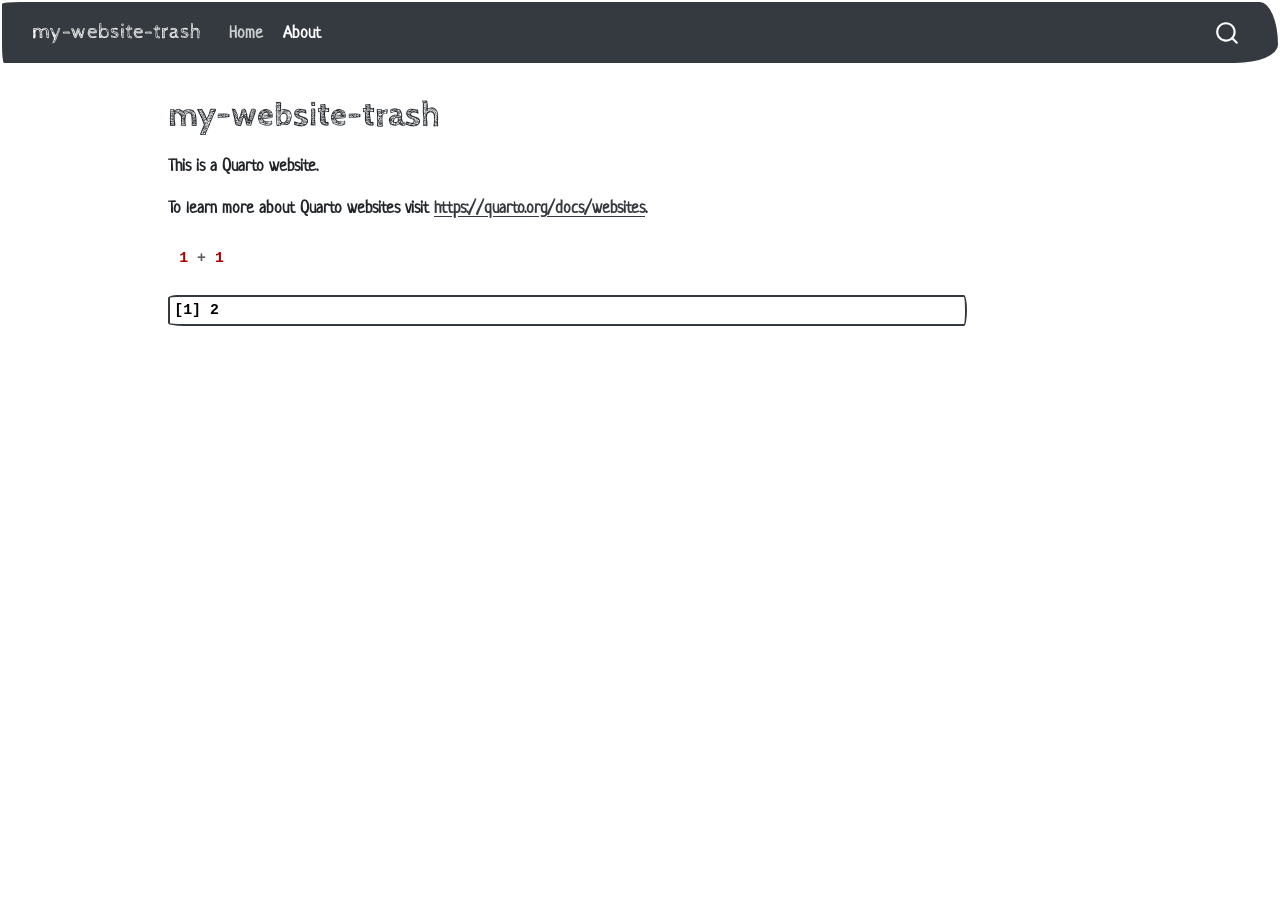
==== docs/index.html @ b5908c7f "theme change" ====
<!DOCTYPE html>
<html xmlns="http://www.w3.org/1999/xhtml" lang="en" xml:lang="en"><head>

<meta charset="utf-8">
<meta name="generator" content="quarto-1.5.57">

<meta name="viewport" content="width=device-width, initial-scale=1.0, user-scalable=yes">


<title>my-website-trash</title>
<style>
code{white-space: pre-wrap;}
span.smallcaps{font-variant: small-caps;}
div.columns{display: flex; gap: min(4vw, 1.5em);}
div.column{flex: auto; overflow-x: auto;}
div.hanging-indent{margin-left: 1.5em; text-indent: -1.5em;}
ul.task-list{list-style: none;}
ul.task-list li input[type="checkbox"] {
  width: 0.8em;
  margin: 0 0.8em 0.2em -1em; /* quarto-specific, see https://github.com/quarto-dev/quarto-cli/issues/4556 */ 
  vertical-align: middle;
}
/* CSS for syntax highlighting */
pre > code.sourceCode { white-space: pre; position: relative; }
pre > code.sourceCode > span { line-height: 1.25; }
pre > code.sourceCode > span:empty { height: 1.2em; }
.sourceCode { overflow: visible; }
code.sourceCode > span { color: inherit; text-decoration: inherit; }
div.sourceCode { margin: 1em 0; }
pre.sourceCode { margin: 0; }
@media screen {
div.sourceCode { overflow: auto; }
}
@media print {
pre > code.sourceCode { white-space: pre-wrap; }
pre > code.sourceCode > span { display: inline-block; text-indent: -5em; padding-left: 5em; }
}
pre.numberSource code
  { counter-reset: source-line 0; }
pre.numberSource code > span
  { position: relative; left: -4em; counter-increment: source-line; }
pre.numberSource code > span > a:first-child::before
  { content: counter(source-line);
    position: relative; left: -1em; text-align: right; vertical-align: baseline;
    border: none; display: inline-block;
    -webkit-touch-callout: none; -webkit-user-select: none;
    -khtml-user-select: none; -moz-user-select: none;
    -ms-user-select: none; user-select: none;
    padding: 0 4px; width: 4em;
  }
pre.numberSource { margin-left: 3em;  padding-left: 4px; }
div.sourceCode
  {   }
@media screen {
pre > code.sourceCode > span > a:first-child::before { text-decoration: underline; }
}
</style>


<script src="site_libs/quarto-nav/quarto-nav.js"></script>
<script src="site_libs/quarto-nav/headroom.min.js"></script>
<script src="site_libs/clipboard/clipboard.min.js"></script>
<script src="site_libs/quarto-search/autocomplete.umd.js"></script>
<script src="site_libs/quarto-search/fuse.min.js"></script>
<script src="site_libs/quarto-search/quarto-search.js"></script>
<meta name="quarto:offset" content="./">
<script src="site_libs/quarto-html/quarto.js"></script>
<script src="site_libs/quarto-html/popper.min.js"></script>
<script src="site_libs/quarto-html/tippy.umd.min.js"></script>
<script src="site_libs/quarto-html/anchor.min.js"></script>
<link href="site_libs/quarto-html/tippy.css" rel="stylesheet">
<link href="site_libs/quarto-html/quarto-syntax-highlighting.css" rel="stylesheet" id="quarto-text-highlighting-styles">
<script src="site_libs/bootstrap/bootstrap.min.js"></script>
<link href="site_libs/bootstrap/bootstrap-icons.css" rel="stylesheet">
<link href="site_libs/bootstrap/bootstrap.min.css" rel="stylesheet" id="quarto-bootstrap" data-mode="light">
<script id="quarto-search-options" type="application/json">{
  "location": "navbar",
  "copy-button": false,
  "collapse-after": 3,
  "panel-placement": "end",
  "type": "overlay",
  "limit": 50,
  "keyboard-shortcut": [
    "f",
    "/",
    "s"
  ],
  "show-item-context": false,
  "language": {
    "search-no-results-text": "No results",
    "search-matching-documents-text": "matching documents",
    "search-copy-link-title": "Copy link to search",
    "search-hide-matches-text": "Hide additional matches",
    "search-more-match-text": "more match in this document",
    "search-more-matches-text": "more matches in this document",
    "search-clear-button-title": "Clear",
    "search-text-placeholder": "",
    "search-detached-cancel-button-title": "Cancel",
    "search-submit-button-title": "Submit",
    "search-label": "Search"
  }
}</script>


<link rel="stylesheet" href="styles.css">
</head>

<body class="nav-fixed">

<div id="quarto-search-results"></div>
  <header id="quarto-header" class="headroom fixed-top">
    <nav class="navbar navbar-expand-lg " data-bs-theme="dark">
      <div class="navbar-container container-fluid">
      <div class="navbar-brand-container mx-auto">
    <a class="navbar-brand" href="./index.html">
    <span class="navbar-title">my-website-trash</span>
    </a>
  </div>
            <div id="quarto-search" class="" title="Search"></div>
          <button class="navbar-toggler" type="button" data-bs-toggle="collapse" data-bs-target="#navbarCollapse" aria-controls="navbarCollapse" role="menu" aria-expanded="false" aria-label="Toggle navigation" onclick="if (window.quartoToggleHeadroom) { window.quartoToggleHeadroom(); }">
  <span class="navbar-toggler-icon"></span>
</button>
          <div class="collapse navbar-collapse" id="navbarCollapse">
            <ul class="navbar-nav navbar-nav-scroll me-auto">
  <li class="nav-item">
    <a class="nav-link active" href="./index.html" aria-current="page"> 
<span class="menu-text">Home</span></a>
  </li>  
  <li class="nav-item">
    <a class="nav-link" href="./about.html"> 
<span class="menu-text">About</span></a>
  </li>  
</ul>
          </div> <!-- /navcollapse -->
            <div class="quarto-navbar-tools">
</div>
      </div> <!-- /container-fluid -->
    </nav>
</header>
<!-- content -->
<div id="quarto-content" class="quarto-container page-columns page-rows-contents page-layout-article page-navbar">
<!-- sidebar -->
<!-- margin-sidebar -->
    <div id="quarto-margin-sidebar" class="sidebar margin-sidebar zindex-bottom">
        
    </div>
<!-- main -->
<main class="content" id="quarto-document-content">

<header id="title-block-header" class="quarto-title-block default">
<div class="quarto-title">
<h1 class="title">my-website-trash</h1>
</div>



<div class="quarto-title-meta">

    
  
    
  </div>
  


</header>


<p>This is a Quarto website.</p>
<p>To learn more about Quarto websites visit <a href="https://quarto.org/docs/websites" class="uri">https://quarto.org/docs/websites</a>.</p>
<div class="cell">
<div class="sourceCode cell-code" id="cb1"><pre class="sourceCode r code-with-copy"><code class="sourceCode r"><span id="cb1-1"><a href="#cb1-1" aria-hidden="true" tabindex="-1"></a><span class="dv">1</span> <span class="sc">+</span> <span class="dv">1</span></span></code><button title="Copy to Clipboard" class="code-copy-button"><i class="bi"></i></button></pre></div>
<div class="cell-output cell-output-stdout">
<pre><code>[1] 2</code></pre>
</div>
</div>



</main> <!-- /main -->
<script id="quarto-html-after-body" type="application/javascript">
window.document.addEventListener("DOMContentLoaded", function (event) {
  const toggleBodyColorMode = (bsSheetEl) => {
    const mode = bsSheetEl.getAttribute("data-mode");
    const bodyEl = window.document.querySelector("body");
    if (mode === "dark") {
      bodyEl.classList.add("quarto-dark");
      bodyEl.classList.remove("quarto-light");
    } else {
      bodyEl.classList.add("quarto-light");
      bodyEl.classList.remove("quarto-dark");
    }
  }
  const toggleBodyColorPrimary = () => {
    const bsSheetEl = window.document.querySelector("link#quarto-bootstrap");
    if (bsSheetEl) {
      toggleBodyColorMode(bsSheetEl);
    }
  }
  toggleBodyColorPrimary();  
  const icon = "";
  const anchorJS = new window.AnchorJS();
  anchorJS.options = {
    placement: 'right',
    icon: icon
  };
  anchorJS.add('.anchored');
  const isCodeAnnotation = (el) => {
    for (const clz of el.classList) {
      if (clz.startsWith('code-annotation-')) {                     
        return true;
      }
    }
    return false;
  }
  const onCopySuccess = function(e) {
    // button target
    const button = e.trigger;
    // don't keep focus
    button.blur();
    // flash "checked"
    button.classList.add('code-copy-button-checked');
    var currentTitle = button.getAttribute("title");
    button.setAttribute("title", "Copied!");
    let tooltip;
    if (window.bootstrap) {
      button.setAttribute("data-bs-toggle", "tooltip");
      button.setAttribute("data-bs-placement", "left");
      button.setAttribute("data-bs-title", "Copied!");
      tooltip = new bootstrap.Tooltip(button, 
        { trigger: "manual", 
          customClass: "code-copy-button-tooltip",
          offset: [0, -8]});
      tooltip.show();    
    }
    setTimeout(function() {
      if (tooltip) {
        tooltip.hide();
        button.removeAttribute("data-bs-title");
        button.removeAttribute("data-bs-toggle");
        button.removeAttribute("data-bs-placement");
      }
      button.setAttribute("title", currentTitle);
      button.classList.remove('code-copy-button-checked');
    }, 1000);
    // clear code selection
    e.clearSelection();
  }
  const getTextToCopy = function(trigger) {
      const codeEl = trigger.previousElementSibling.cloneNode(true);
      for (const childEl of codeEl.children) {
        if (isCodeAnnotation(childEl)) {
          childEl.remove();
        }
      }
      return codeEl.innerText;
  }
  const clipboard = new window.ClipboardJS('.code-copy-button:not([data-in-quarto-modal])', {
    text: getTextToCopy
  });
  clipboard.on('success', onCopySuccess);
  if (window.document.getElementById('quarto-embedded-source-code-modal')) {
    // For code content inside modals, clipBoardJS needs to be initialized with a container option
    // TODO: Check when it could be a function (https://github.com/zenorocha/clipboard.js/issues/860)
    const clipboardModal = new window.ClipboardJS('.code-copy-button[data-in-quarto-modal]', {
      text: getTextToCopy,
      container: window.document.getElementById('quarto-embedded-source-code-modal')
    });
    clipboardModal.on('success', onCopySuccess);
  }
    var localhostRegex = new RegExp(/^(?:http|https):\/\/localhost\:?[0-9]*\//);
    var mailtoRegex = new RegExp(/^mailto:/);
      var filterRegex = new RegExp('/' + window.location.host + '/');
    var isInternal = (href) => {
        return filterRegex.test(href) || localhostRegex.test(href) || mailtoRegex.test(href);
    }
    // Inspect non-navigation links and adorn them if external
 	var links = window.document.querySelectorAll('a[href]:not(.nav-link):not(.navbar-brand):not(.toc-action):not(.sidebar-link):not(.sidebar-item-toggle):not(.pagination-link):not(.no-external):not([aria-hidden]):not(.dropdown-item):not(.quarto-navigation-tool):not(.about-link)');
    for (var i=0; i<links.length; i++) {
      const link = links[i];
      if (!isInternal(link.href)) {
        // undo the damage that might have been done by quarto-nav.js in the case of
        // links that we want to consider external
        if (link.dataset.originalHref !== undefined) {
          link.href = link.dataset.originalHref;
        }
      }
    }
  function tippyHover(el, contentFn, onTriggerFn, onUntriggerFn) {
    const config = {
      allowHTML: true,
      maxWidth: 500,
      delay: 100,
      arrow: false,
      appendTo: function(el) {
          return el.parentElement;
      },
      interactive: true,
      interactiveBorder: 10,
      theme: 'quarto',
      placement: 'bottom-start',
    };
    if (contentFn) {
      config.content = contentFn;
    }
    if (onTriggerFn) {
      config.onTrigger = onTriggerFn;
    }
    if (onUntriggerFn) {
      config.onUntrigger = onUntriggerFn;
    }
    window.tippy(el, config); 
  }
  const noterefs = window.document.querySelectorAll('a[role="doc-noteref"]');
  for (var i=0; i<noterefs.length; i++) {
    const ref = noterefs[i];
    tippyHover(ref, function() {
      // use id or data attribute instead here
      let href = ref.getAttribute('data-footnote-href') || ref.getAttribute('href');
      try { href = new URL(href).hash; } catch {}
      const id = href.replace(/^#\/?/, "");
      const note = window.document.getElementById(id);
      if (note) {
        return note.innerHTML;
      } else {
        return "";
      }
    });
  }
  const xrefs = window.document.querySelectorAll('a.quarto-xref');
  const processXRef = (id, note) => {
    // Strip column container classes
    const stripColumnClz = (el) => {
      el.classList.remove("page-full", "page-columns");
      if (el.children) {
        for (const child of el.children) {
          stripColumnClz(child);
        }
      }
    }
    stripColumnClz(note)
    if (id === null || id.startsWith('sec-')) {
      // Special case sections, only their first couple elements
      const container = document.createElement("div");
      if (note.children && note.children.length > 2) {
        container.appendChild(note.children[0].cloneNode(true));
        for (let i = 1; i < note.children.length; i++) {
          const child = note.children[i];
          if (child.tagName === "P" && child.innerText === "") {
            continue;
          } else {
            container.appendChild(child.cloneNode(true));
            break;
          }
        }
        if (window.Quarto?.typesetMath) {
          window.Quarto.typesetMath(container);
        }
        return container.innerHTML
      } else {
        if (window.Quarto?.typesetMath) {
          window.Quarto.typesetMath(note);
        }
        return note.innerHTML;
      }
    } else {
      // Remove any anchor links if they are present
      const anchorLink = note.querySelector('a.anchorjs-link');
      if (anchorLink) {
        anchorLink.remove();
      }
      if (window.Quarto?.typesetMath) {
        window.Quarto.typesetMath(note);
      }
      // TODO in 1.5, we should make sure this works without a callout special case
      if (note.classList.contains("callout")) {
        return note.outerHTML;
      } else {
        return note.innerHTML;
      }
    }
  }
  for (var i=0; i<xrefs.length; i++) {
    const xref = xrefs[i];
    tippyHover(xref, undefined, function(instance) {
      instance.disable();
      let url = xref.getAttribute('href');
      let hash = undefined; 
      if (url.startsWith('#')) {
        hash = url;
      } else {
        try { hash = new URL(url).hash; } catch {}
      }
      if (hash) {
        const id = hash.replace(/^#\/?/, "");
        const note = window.document.getElementById(id);
        if (note !== null) {
          try {
            const html = processXRef(id, note.cloneNode(true));
            instance.setContent(html);
          } finally {
            instance.enable();
            instance.show();
          }
        } else {
          // See if we can fetch this
          fetch(url.split('#')[0])
          .then(res => res.text())
          .then(html => {
            const parser = new DOMParser();
            const htmlDoc = parser.parseFromString(html, "text/html");
            const note = htmlDoc.getElementById(id);
            if (note !== null) {
              const html = processXRef(id, note);
              instance.setContent(html);
            } 
          }).finally(() => {
            instance.enable();
            instance.show();
          });
        }
      } else {
        // See if we can fetch a full url (with no hash to target)
        // This is a special case and we should probably do some content thinning / targeting
        fetch(url)
        .then(res => res.text())
        .then(html => {
          const parser = new DOMParser();
          const htmlDoc = parser.parseFromString(html, "text/html");
          const note = htmlDoc.querySelector('main.content');
          if (note !== null) {
            // This should only happen for chapter cross references
            // (since there is no id in the URL)
            // remove the first header
            if (note.children.length > 0 && note.children[0].tagName === "HEADER") {
              note.children[0].remove();
            }
            const html = processXRef(null, note);
            instance.setContent(html);
          } 
        }).finally(() => {
          instance.enable();
          instance.show();
        });
      }
    }, function(instance) {
    });
  }
      let selectedAnnoteEl;
      const selectorForAnnotation = ( cell, annotation) => {
        let cellAttr = 'data-code-cell="' + cell + '"';
        let lineAttr = 'data-code-annotation="' +  annotation + '"';
        const selector = 'span[' + cellAttr + '][' + lineAttr + ']';
        return selector;
      }
      const selectCodeLines = (annoteEl) => {
        const doc = window.document;
        const targetCell = annoteEl.getAttribute("data-target-cell");
        const targetAnnotation = annoteEl.getAttribute("data-target-annotation");
        const annoteSpan = window.document.querySelector(selectorForAnnotation(targetCell, targetAnnotation));
        const lines = annoteSpan.getAttribute("data-code-lines").split(",");
        const lineIds = lines.map((line) => {
          return targetCell + "-" + line;
        })
        let top = null;
        let height = null;
        let parent = null;
        if (lineIds.length > 0) {
            //compute the position of the single el (top and bottom and make a div)
            const el = window.document.getElementById(lineIds[0]);
            top = el.offsetTop;
            height = el.offsetHeight;
            parent = el.parentElement.parentElement;
          if (lineIds.length > 1) {
            const lastEl = window.document.getElementById(lineIds[lineIds.length - 1]);
            const bottom = lastEl.offsetTop + lastEl.offsetHeight;
            height = bottom - top;
          }
          if (top !== null && height !== null && parent !== null) {
            // cook up a div (if necessary) and position it 
            let div = window.document.getElementById("code-annotation-line-highlight");
            if (div === null) {
              div = window.document.createElement("div");
              div.setAttribute("id", "code-annotation-line-highlight");
              div.style.position = 'absolute';
              parent.appendChild(div);
            }
            div.style.top = top - 2 + "px";
            div.style.height = height + 4 + "px";
            div.style.left = 0;
            let gutterDiv = window.document.getElementById("code-annotation-line-highlight-gutter");
            if (gutterDiv === null) {
              gutterDiv = window.document.createElement("div");
              gutterDiv.setAttribute("id", "code-annotation-line-highlight-gutter");
              gutterDiv.style.position = 'absolute';
              const codeCell = window.document.getElementById(targetCell);
              const gutter = codeCell.querySelector('.code-annotation-gutter');
              gutter.appendChild(gutterDiv);
            }
            gutterDiv.style.top = top - 2 + "px";
            gutterDiv.style.height = height + 4 + "px";
          }
          selectedAnnoteEl = annoteEl;
        }
      };
      const unselectCodeLines = () => {
        const elementsIds = ["code-annotation-line-highlight", "code-annotation-line-highlight-gutter"];
        elementsIds.forEach((elId) => {
          const div = window.document.getElementById(elId);
          if (div) {
            div.remove();
          }
        });
        selectedAnnoteEl = undefined;
      };
        // Handle positioning of the toggle
    window.addEventListener(
      "resize",
      throttle(() => {
        elRect = undefined;
        if (selectedAnnoteEl) {
          selectCodeLines(selectedAnnoteEl);
        }
      }, 10)
    );
    function throttle(fn, ms) {
    let throttle = false;
    let timer;
      return (...args) => {
        if(!throttle) { // first call gets through
            fn.apply(this, args);
            throttle = true;
        } else { // all the others get throttled
            if(timer) clearTimeout(timer); // cancel #2
            timer = setTimeout(() => {
              fn.apply(this, args);
              timer = throttle = false;
            }, ms);
        }
      };
    }
      // Attach click handler to the DT
      const annoteDls = window.document.querySelectorAll('dt[data-target-cell]');
      for (const annoteDlNode of annoteDls) {
        annoteDlNode.addEventListener('click', (event) => {
          const clickedEl = event.target;
          if (clickedEl !== selectedAnnoteEl) {
            unselectCodeLines();
            const activeEl = window.document.querySelector('dt[data-target-cell].code-annotation-active');
            if (activeEl) {
              activeEl.classList.remove('code-annotation-active');
            }
            selectCodeLines(clickedEl);
            clickedEl.classList.add('code-annotation-active');
          } else {
            // Unselect the line
            unselectCodeLines();
            clickedEl.classList.remove('code-annotation-active');
          }
        });
      }
  const findCites = (el) => {
    const parentEl = el.parentElement;
    if (parentEl) {
      const cites = parentEl.dataset.cites;
      if (cites) {
        return {
          el,
          cites: cites.split(' ')
        };
      } else {
        return findCites(el.parentElement)
      }
    } else {
      return undefined;
    }
  };
  var bibliorefs = window.document.querySelectorAll('a[role="doc-biblioref"]');
  for (var i=0; i<bibliorefs.length; i++) {
    const ref = bibliorefs[i];
    const citeInfo = findCites(ref);
    if (citeInfo) {
      tippyHover(citeInfo.el, function() {
        var popup = window.document.createElement('div');
        citeInfo.cites.forEach(function(cite) {
          var citeDiv = window.document.createElement('div');
          citeDiv.classList.add('hanging-indent');
          citeDiv.classList.add('csl-entry');
          var biblioDiv = window.document.getElementById('ref-' + cite);
          if (biblioDiv) {
            citeDiv.innerHTML = biblioDiv.innerHTML;
          }
          popup.appendChild(citeDiv);
        });
        return popup.innerHTML;
      });
    }
  }
});
</script>
</div> <!-- /content -->




</body></html>
---- docs/site_libs/quarto-html/tippy.css ----
.tippy-box[data-animation=fade][data-state=hidden]{opacity:0}[data-tippy-root]{max-width:calc(100vw - 10px)}.tippy-box{position:relative;background-color:#333;color:#fff;border-radius:4px;font-size:14px;line-height:1.4;white-space:normal;outline:0;transition-property:transform,visibility,opacity}.tippy-box[data-placement^=top]>.tippy-arrow{bottom:0}.tippy-box[data-placement^=top]>.tippy-arrow:before{bottom:-7px;left:0;border-width:8px 8px 0;border-top-color:initial;transform-origin:center top}.tippy-box[data-placement^=bottom]>.tippy-arrow{top:0}.tippy-box[data-placement^=bottom]>.tippy-arrow:before{top:-7px;left:0;border-width:0 8px 8px;border-bottom-color:initial;transform-origin:center bottom}.tippy-box[data-placement^=left]>.tippy-arrow{right:0}.tippy-box[data-placement^=left]>.tippy-arrow:before{border-width:8px 0 8px 8px;border-left-color:initial;right:-7px;transform-origin:center left}.tippy-box[data-placement^=right]>.tippy-arrow{left:0}.tippy-box[data-placement^=right]>.tippy-arrow:before{left:-7px;border-width:8px 8px 8px 0;border-right-color:initial;transform-origin:center right}.tippy-box[data-inertia][data-state=visible]{transition-timing-function:cubic-bezier(.54,1.5,.38,1.11)}.tippy-arrow{width:16px;height:16px;color:#333}.tippy-arrow:before{content:"";position:absolute;border-color:transparent;border-style:solid}.tippy-content{position:relative;padding:5px 9px;z-index:1}
---- docs/site_libs/quarto-html/quarto-syntax-highlighting.css ----
/* quarto syntax highlight colors */
:root {
  --quarto-hl-ot-color: #003B4F;
  --quarto-hl-at-color: #657422;
  --quarto-hl-ss-color: #20794D;
  --quarto-hl-an-color: #5E5E5E;
  --quarto-hl-fu-color: #4758AB;
  --quarto-hl-st-color: #20794D;
  --quarto-hl-cf-color: #003B4F;
  --quarto-hl-op-color: #5E5E5E;
  --quarto-hl-er-color: #AD0000;
  --quarto-hl-bn-color: #AD0000;
  --quarto-hl-al-color: #AD0000;
  --quarto-hl-va-color: #111111;
  --quarto-hl-bu-color: inherit;
  --quarto-hl-ex-color: inherit;
  --quarto-hl-pp-color: #AD0000;
  --quarto-hl-in-color: #5E5E5E;
  --quarto-hl-vs-color: #20794D;
  --quarto-hl-wa-color: #5E5E5E;
  --quarto-hl-do-color: #5E5E5E;
  --quarto-hl-im-color: #00769E;
  --quarto-hl-ch-color: #20794D;
  --quarto-hl-dt-color: #AD0000;
  --quarto-hl-fl-color: #AD0000;
  --quarto-hl-co-color: #5E5E5E;
  --quarto-hl-cv-color: #5E5E5E;
  --quarto-hl-cn-color: #8f5902;
  --quarto-hl-sc-color: #5E5E5E;
  --quarto-hl-dv-color: #AD0000;
  --quarto-hl-kw-color: #003B4F;
}

/* other quarto variables */
:root {
  --quarto-font-monospace: SFMono-Regular, Menlo, Monaco, Consolas, "Liberation Mono", "Courier New", monospace;
}

pre > code.sourceCode > span {
  color: #003B4F;
}

code span {
  color: #003B4F;
}

code.sourceCode > span {
  color: #003B4F;
}

div.sourceCode,
div.sourceCode pre.sourceCode {
  color: #003B4F;
}

code span.ot {
  color: #003B4F;
  font-style: inherit;
}

code span.at {
  color: #657422;
  font-style: inherit;
}

code span.ss {
  color: #20794D;
  font-style: inherit;
}

code span.an {
  color: #5E5E5E;
  font-style: inherit;
}

code span.fu {
  color: #4758AB;
  font-style: inherit;
}

code span.st {
  color: #20794D;
  font-style: inherit;
}

code span.cf {
  color: #003B4F;
  font-weight: bold;
  font-style: inherit;
}

code span.op {
  color: #5E5E5E;
  font-style: inherit;
}

code span.er {
  color: #AD0000;
  font-style: inherit;
}

code span.bn {
  color: #AD0000;
  font-style: inherit;
}

code span.al {
  color: #AD0000;
  font-style: inherit;
}

code span.va {
  color: #111111;
  font-style: inherit;
}

code span.bu {
  font-style: inherit;
}

code span.ex {
  font-style: inherit;
}

code span.pp {
  color: #AD0000;
  font-style: inherit;
}

code span.in {
  color: #5E5E5E;
  font-style: inherit;
}

code span.vs {
  color: #20794D;
  font-style: inherit;
}

code span.wa {
  color: #5E5E5E;
  font-style: italic;
}

code span.do {
  color: #5E5E5E;
  font-style: italic;
}

code span.im {
  color: #00769E;
  font-style: inherit;
}

code span.ch {
  color: #20794D;
  font-style: inherit;
}

code span.dt {
  color: #AD0000;
  font-style: inherit;
}

code span.fl {
  color: #AD0000;
  font-style: inherit;
}

code span.co {
  color: #5E5E5E;
  font-style: inherit;
}

code span.cv {
  color: #5E5E5E;
  font-style: italic;
}

code span.cn {
  color: #8f5902;
  font-style: inherit;
}

code span.sc {
  color: #5E5E5E;
  font-style: inherit;
}

code span.dv {
  color: #AD0000;
  font-style: inherit;
}

code span.kw {
  color: #003B4F;
  font-weight: bold;
  font-style: inherit;
}

.prevent-inlining {
  content: "</";
}

/*# sourceMappingURL=debc5d5d77c3f9108843748ff7464032.css.map */
---- docs/styles.css ----
/* css styles */
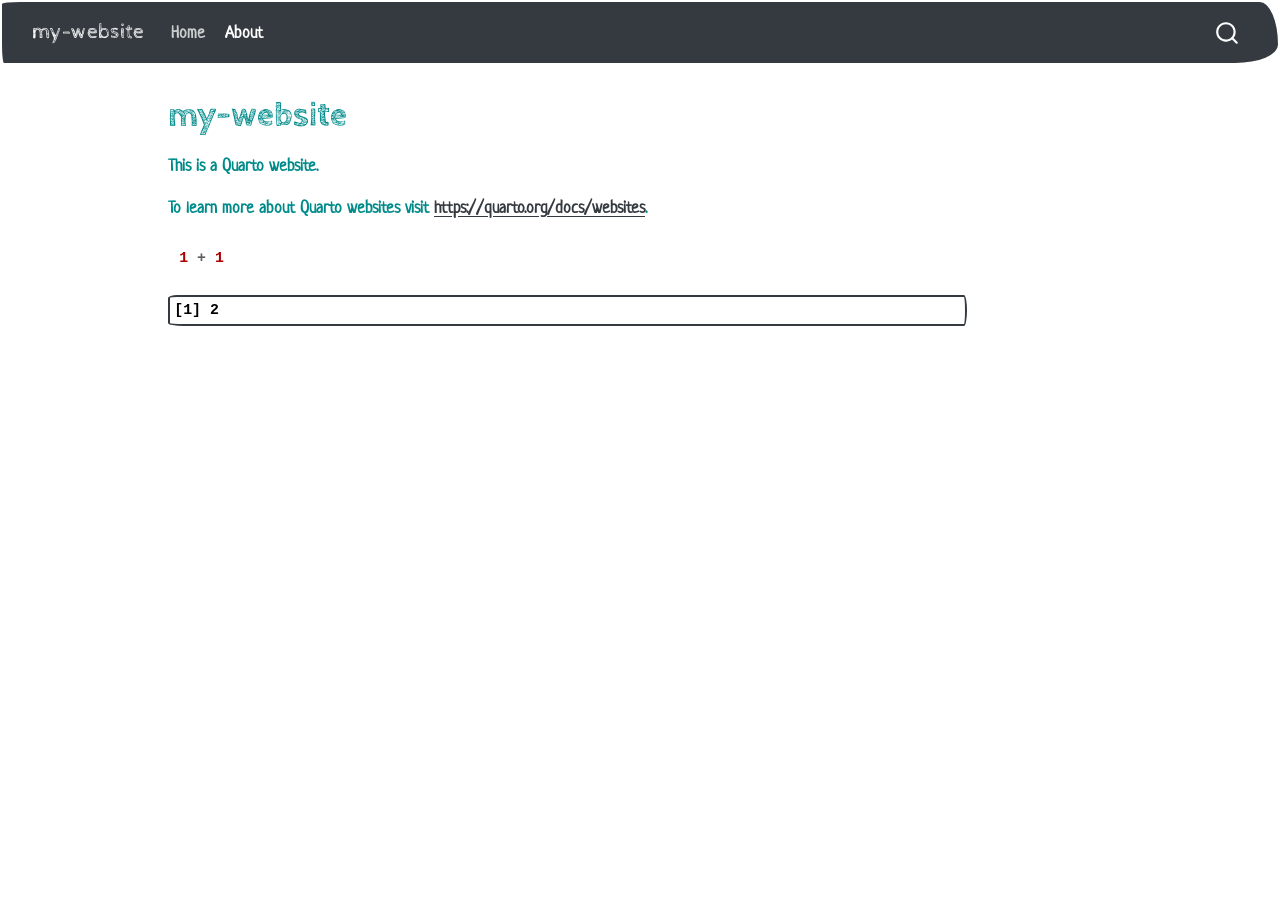
==== commit fedd0947: "update theme" ====
--- a/docs/index.html
+++ b/docs/index.html
@@ -7,7 +7,7 @@
 <meta name="viewport" content="width=device-width, initial-scale=1.0, user-scalable=yes">
 
 
-<title>my-website-trash</title>
+<title>my-website</title>
 <style>
 code{white-space: pre-wrap;}
 span.smallcaps{font-variant: small-caps;}
@@ -113,7 +113,7 @@
       <div class="navbar-container container-fluid">
       <div class="navbar-brand-container mx-auto">
     <a class="navbar-brand" href="./index.html">
-    <span class="navbar-title">my-website-trash</span>
+    <span class="navbar-title">my-website</span>
     </a>
   </div>
             <div id="quarto-search" class="" title="Search"></div>
@@ -149,7 +149,7 @@
 
 <header id="title-block-header" class="quarto-title-block default">
 <div class="quarto-title">
-<h1 class="title">my-website-trash</h1>
+<h1 class="title">my-website</h1>
 </div>
 
 
